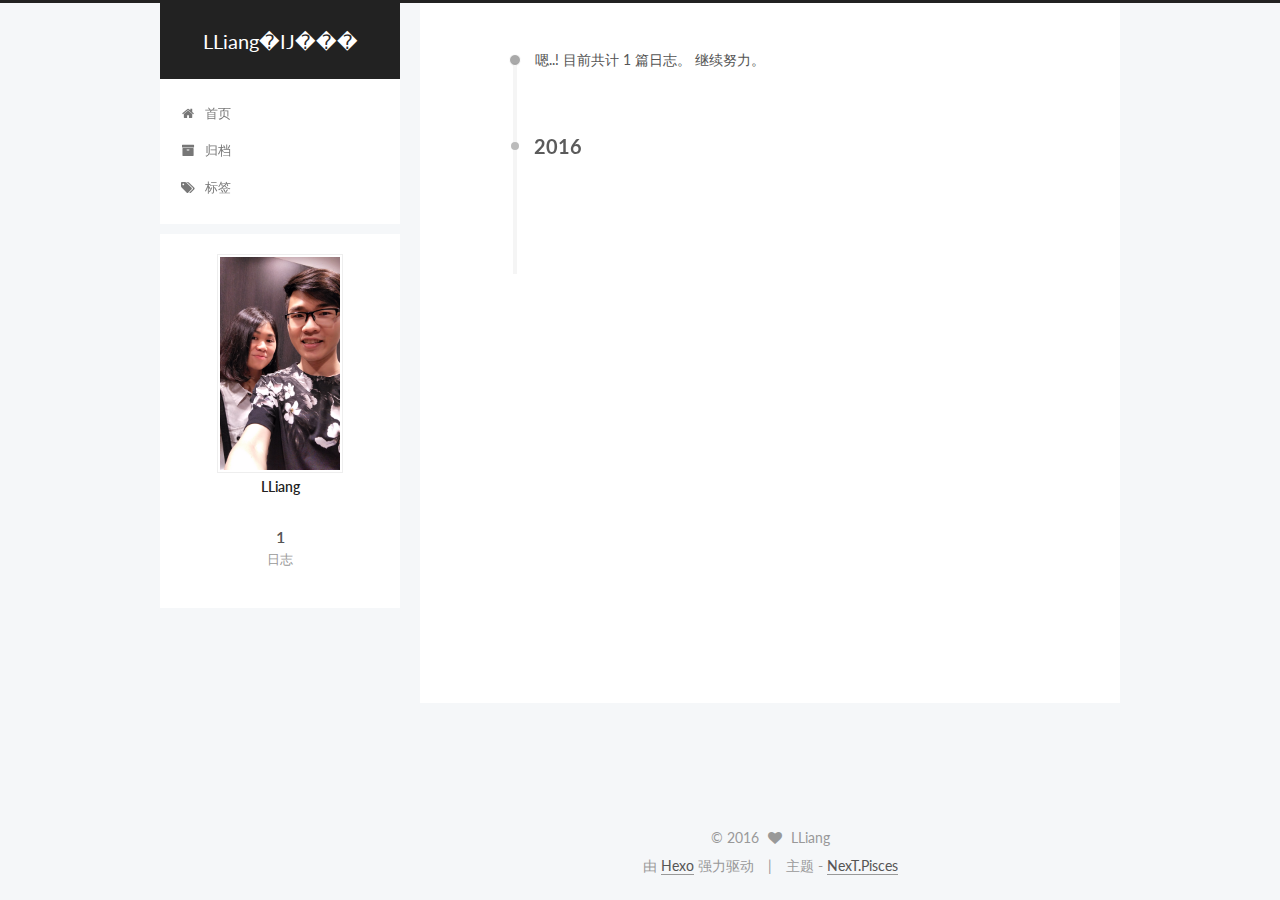
==== archives/index.html @ 6a382fc5 "Site updated: 2016-07-11 18:58:37" ====
<!doctype html>



  


<html class="theme-next pisces use-motion">
<head>
  <meta charset="UTF-8"/>
<meta http-equiv="X-UA-Compatible" content="IE=edge,chrome=1" />
<meta name="viewport" content="width=device-width, initial-scale=1, maximum-scale=1"/>



<meta http-equiv="Cache-Control" content="no-transform" />
<meta http-equiv="Cache-Control" content="no-siteapp" />












  
  
  <link href="/vendors/fancybox/source/jquery.fancybox.css?v=2.1.5" rel="stylesheet" type="text/css" />




  
  
  
  

  
    
    
  

  

  

  

  

  
    
    
    <link href="//fonts.googleapis.com/css?family=Lato:300,300italic,400,400italic,700,700italic&subset=latin,latin-ext" rel="stylesheet" type="text/css">
  






<link href="/vendors/font-awesome/css/font-awesome.min.css?v=4.4.0" rel="stylesheet" type="text/css" />

<link href="/css/main.css?v=5.0.1" rel="stylesheet" type="text/css" />


  <meta name="keywords" content="Hexo, NexT" />








  <link rel="shortcut icon" type="image/x-icon" href="/favicon.ico?v=5.0.1" />






<meta property="og:type" content="website">
<meta property="og:title" content="LLiang�Ĳ���">
<meta property="og:url" content="http://yoursite.com/archives/index.html">
<meta property="og:site_name" content="LLiang�Ĳ���">
<meta name="twitter:card" content="summary">
<meta name="twitter:title" content="LLiang�Ĳ���">



<script type="text/javascript" id="hexo.configuration">
  var NexT = window.NexT || {};
  var CONFIG = {
    scheme: 'Pisces',
    sidebar: {"position":"left","display":"post"},
    fancybox: true,
    motion: true,
    duoshuo: {
      userId: 0,
      author: '博主'
    }
  };
</script>




  <link rel="canonical" href="http://yoursite.com/archives/"/>

  <title> 归档 | LLiang�Ĳ��� </title>
</head>

<body itemscope itemtype="http://schema.org/WebPage" lang="zh-Hans">

  










  
  
    
  

  <div class="container one-collumn sidebar-position-left  page-archive  ">
    <div class="headband"></div>

    <header id="header" class="header" itemscope itemtype="http://schema.org/WPHeader">
      <div class="header-inner"><div class="site-meta ">
  

  <div class="custom-logo-site-title">
    <a href="/"  class="brand" rel="start">
      <span class="logo-line-before"><i></i></span>
      <span class="site-title">LLiang�Ĳ���</span>
      <span class="logo-line-after"><i></i></span>
    </a>
  </div>
  <p class="site-subtitle"></p>
</div>

<div class="site-nav-toggle">
  <button>
    <span class="btn-bar"></span>
    <span class="btn-bar"></span>
    <span class="btn-bar"></span>
  </button>
</div>

<nav class="site-nav">
  

  
    <ul id="menu" class="menu">
      
        
        <li class="menu-item menu-item-home">
          <a href="/" rel="section">
            
              <i class="menu-item-icon fa fa-fw fa-home"></i> <br />
            
            首页
          </a>
        </li>
      
        
        <li class="menu-item menu-item-archives">
          <a href="/archives" rel="section">
            
              <i class="menu-item-icon fa fa-fw fa-archive"></i> <br />
            
            归档
          </a>
        </li>
      
        
        <li class="menu-item menu-item-tags">
          <a href="/tags" rel="section">
            
              <i class="menu-item-icon fa fa-fw fa-tags"></i> <br />
            
            标签
          </a>
        </li>
      

      
    </ul>
  

  
</nav>

 </div>
    </header>

    <main id="main" class="main">
      <div class="main-inner">
        <div class="content-wrap">
          <div id="content" class="content">
            

  <section id="posts" class="posts-collapse">
    <span class="archive-move-on"></span>

    <span class="archive-page-counter">
      
      
      
        
      
      嗯..! 目前共计 1 篇日志。 继续努力。
    </span>

    

      
      
      

      
        
        <div class="collection-title">
          <h2 class="archive-year motion-element" id="archive-year-2016">2016</h2>
        </div>
      
      

      

  <article class="post post-type-normal" itemscope itemtype="http://schema.org/Article">
    <header class="post-header">

      <h1 class="post-title">
        
            <a class="post-title-link" href="/2016/07/04/hello-world/" itemprop="url">
              
                <span itemprop="name">Hello BBBBBBBBBBB</span>
              
            </a>
        
      </h1>

      <div class="post-meta">
        <time class="post-time" itemprop="dateCreated"
              datetime="2016-07-04T21:01:25+08:00"
              content="2016-07-04" >
          07-04
        </time>
      </div>

    </header>
  </article>



    

  </section>

  



          </div>
          


          

        </div>
        
          
  
  <div class="sidebar-toggle">
    <div class="sidebar-toggle-line-wrap">
      <span class="sidebar-toggle-line sidebar-toggle-line-first"></span>
      <span class="sidebar-toggle-line sidebar-toggle-line-middle"></span>
      <span class="sidebar-toggle-line sidebar-toggle-line-last"></span>
    </div>
  </div>

  <aside id="sidebar" class="sidebar">
    <div class="sidebar-inner">

      

      

      <section class="site-overview sidebar-panel  sidebar-panel-active ">
        <div class="site-author motion-element" itemprop="author" itemscope itemtype="http://schema.org/Person">
          <img class="site-author-image" itemprop="image"
               src="/uploads/bb.jpg"
               alt="LLiang" />
          <p class="site-author-name" itemprop="name">LLiang</p>
          <p class="site-description motion-element" itemprop="description"></p>
        </div>
        <nav class="site-state motion-element">
          <div class="site-state-item site-state-posts">
            <a href="/archives">
              <span class="site-state-item-count">1</span>
              <span class="site-state-item-name">日志</span>
            </a>
          </div>

          

          

        </nav>

        

        <div class="links-of-author motion-element">
          
        </div>

        
        

        
        

      </section>

      

    </div>
  </aside>


        
      </div>
    </main>

    <footer id="footer" class="footer">
      <div class="footer-inner">
        <div class="copyright" >
  
  &copy; 
  <span itemprop="copyrightYear">2016</span>
  <span class="with-love">
    <i class="fa fa-heart"></i>
  </span>
  <span class="author" itemprop="copyrightHolder">LLiang</span>
</div>

<div class="powered-by">
  由 <a class="theme-link" href="http://hexo.io">Hexo</a> 强力驱动
</div>

<div class="theme-info">
  主题 -
  <a class="theme-link" href="https://github.com/iissnan/hexo-theme-next">
    NexT.Pisces
  </a>
</div>

        

        
      </div>
    </footer>

    <div class="back-to-top">
      <i class="fa fa-arrow-up"></i>
    </div>
  </div>

  

<script type="text/javascript">
  if (Object.prototype.toString.call(window.Promise) !== '[object Function]') {
    window.Promise = null;
  }
</script>









  



  
  <script type="text/javascript" src="/vendors/jquery/index.js?v=2.1.3"></script>

  
  <script type="text/javascript" src="/vendors/fastclick/lib/fastclick.min.js?v=1.0.6"></script>

  
  <script type="text/javascript" src="/vendors/jquery_lazyload/jquery.lazyload.js?v=1.9.7"></script>

  
  <script type="text/javascript" src="/vendors/velocity/velocity.min.js?v=1.2.1"></script>

  
  <script type="text/javascript" src="/vendors/velocity/velocity.ui.min.js?v=1.2.1"></script>

  
  <script type="text/javascript" src="/vendors/fancybox/source/jquery.fancybox.pack.js?v=2.1.5"></script>


  


  <script type="text/javascript" src="/js/src/utils.js?v=5.0.1"></script>

  <script type="text/javascript" src="/js/src/motion.js?v=5.0.1"></script>



  
  


  <script type="text/javascript" src="/js/src/affix.js?v=5.0.1"></script>

  <script type="text/javascript" src="/js/src/schemes/pisces.js?v=5.0.1"></script>



  
  
    <script type="text/javascript" id="motion.page.archive">
      $('.archive-year').velocity('transition.slideLeftIn');
    </script>
  


  


  <script type="text/javascript" src="/js/src/bootstrap.js?v=5.0.1"></script>



  



  




  
  
  

  

  

</body>
</html>
---- css/main.css ----
/* normalize.css v3.0.2 | MIT License | git.io/normalize */
html {
  font-family: sans-serif; /* 1 */
  -ms-text-size-adjust: 100%; /* 2 */
  -webkit-text-size-adjust: 100%; /* 2 */
}
body {
  margin: 0;
}
article,
aside,
details,
figcaption,
figure,
footer,
header,
hgroup,
main,
menu,
nav,
section,
summary {
  display: block;
}
audio,
canvas,
progress,
video {
  display: inline-block; /* 1 */
  vertical-align: baseline; /* 2 */
}
audio:not([controls]) {
  display: none;
  height: 0;
}
[hidden],
template {
  display: none;
}
a {
  background-color: transparent;
}
a:active,
a:hover {
  outline: 0;
}
abbr[title] {
  border-bottom: 1px dotted;
}
b,
strong {
  font-weight: bold;
}
dfn {
  font-style: italic;
}
h1 {
  font-size: 2em;
  margin: 0.67em 0;
}
mark {
  background: #ff0;
  color: #000;
}
small {
  font-size: 80%;
}
sub,
sup {
  font-size: 75%;
  line-height: 0;
  position: relative;
  vertical-align: baseline;
}
sup {
  top: -0.5em;
}
sub {
  bottom: -0.25em;
}
img {
  border: 0;
}
svg:not(:root) {
  overflow: hidden;
}
figure {
  margin: 1em 40px;
}
hr {
  -moz-box-sizing: content-box;
  box-sizing: content-box;
  height: 0;
}
pre {
  overflow: auto;
}
code,
kbd,
pre,
samp {
  font-family: monospace, monospace;
  font-size: 1em;
}
button,
input,
optgroup,
select,
textarea {
  color: inherit; /* 1 */
  font: inherit; /* 2 */
  margin: 0; /* 3 */
}
button {
  overflow: visible;
}
button,
select {
  text-transform: none;
}
button,
html input[type="button"],
input[type="reset"],
input[type="submit"] {
  -webkit-appearance: button; /* 2 */
  cursor: pointer; /* 3 */
}
button[disabled],
html input[disabled] {
  cursor: default;
}
button::-moz-focus-inner,
input::-moz-focus-inner {
  border: 0;
  padding: 0;
}
input {
  line-height: normal;
}
input[type="checkbox"],
input[type="radio"] {
  box-sizing: border-box; /* 1 */
  padding: 0; /* 2 */
}
input[type="number"]::-webkit-inner-spin-button,
input[type="number"]::-webkit-outer-spin-button {
  height: auto;
}
input[type="search"] {
  -webkit-appearance: textfield; /* 1 */
  -moz-box-sizing: content-box;
  -webkit-box-sizing: content-box; /* 2 */
  box-sizing: content-box;
}
input[type="search"]::-webkit-search-cancel-button,
input[type="search"]::-webkit-search-decoration {
  -webkit-appearance: none;
}
fieldset {
  border: 1px solid #c0c0c0;
  margin: 0 2px;
  padding: 0.35em 0.625em 0.75em;
}
legend {
  border: 0; /* 1 */
  padding: 0; /* 2 */
}
textarea {
  overflow: auto;
}
optgroup {
  font-weight: bold;
}
table {
  border-collapse: collapse;
  border-spacing: 0;
}
td,
th {
  padding: 0;
}
::selection {
  background: #262a30;
  color: #fff;
}
body {
  position: relative;
  font-family: 'Lato', "PingFang SC", "Microsoft YaHei", sans-serif;
  font-size: 14px;
  line-height: 2;
  color: #555;
  background: #fff;
}
@media (max-width: 767px) {
  body {
    padding-right: 0 !important;
  }
}
@media (min-width: 768px) and (max-width: 991px) {
  body {
    padding-right: 0 !important;
  }
}
@media (min-width: 1600px) {
  body {
    font-size: 16px;
  }
}
h1,
h2,
h3,
h4,
h5,
h6 {
  margin: 0;
  padding: 0;
  font-weight: bold;
  line-height: 1.5;
  font-family: 'Lato', "PingFang SC", "Microsoft YaHei", sans-serif;
}
h2,
h3,
h4,
h5,
h6 {
  margin: 20px 0 15px;
}
h1 {
  font-size: 22px;
}
@media (max-width: 767px) {
  h1 {
    font-size: 18px;
  }
}
h2 {
  font-size: 20px;
}
@media (max-width: 767px) {
  h2 {
    font-size: 16px;
  }
}
h3 {
  font-size: 18px;
}
@media (max-width: 767px) {
  h3 {
    font-size: 14px;
  }
}
h4 {
  font-size: 16px;
}
@media (max-width: 767px) {
  h4 {
    font-size: 12px;
  }
}
h5 {
  font-size: 14px;
}
@media (max-width: 767px) {
  h5 {
    font-size: 10px;
  }
}
h6 {
  font-size: 12px;
}
@media (max-width: 767px) {
  h6 {
    font-size: 8px;
  }
}
p {
  margin: 0 0 25px 0;
}
a {
  color: #555;
  text-decoration: none;
  border-bottom: 1px solid #999;
  word-wrap: break-word;
}
a:hover {
  color: #222;
  border-bottom-color: #222;
}
ul {
  list-style: none;
}
blockquote {
  margin: 0;
  padding: 0;
}
img {
  display: block;
  margin: auto;
  max-width: 100%;
  height: auto;
}
hr {
  margin: 40px 0;
  height: 3px;
  border: none;
  background-color: #ddd;
  background-image: repeating-linear-gradient(-45deg, #fff, #fff 4px, transparent 4px, transparent 8px);
}
blockquote {
  padding: 0 15px;
  color: #666;
  border-left: 4px solid #ddd;
}
blockquote cite::before {
  content: "-";
  padding: 0 5px;
}
dt {
  font-weight: 700;
}
dd {
  margin: 0;
  padding: 0;
}
.text-left {
  text-align: left;
}
.text-center {
  text-align: center;
}
.text-right {
  text-align: right;
}
.text-justify {
  text-align: justify;
}
.text-nowrap {
  white-space: nowrap;
}
.text-lowercase {
  text-transform: lowercase;
}
.text-uppercase {
  text-transform: uppercase;
}
.text-capitalize {
  text-transform: capitalize;
}
.center-block {
  display: block;
  margin-left: auto;
  margin-right: auto;
}
.clearfix:before,
.clearfix:after {
  content: " ";
  display: table;
}
.clearfix:after {
  clear: both;
}
.pullquote {
  width: 45%;
}
.pullquote.left {
  float: left;
  margin-left: 5px;
  margin-right: 10px;
}
.pullquote.right {
  float: right;
  margin-left: 10px;
  margin-right: 5px;
}
.affix.affix.affix {
  position: fixed;
}
.translation {
  margin-top: -20px;
  font-size: 14px;
  color: #999;
}
.scrollbar-measure {
  width: 100px;
  height: 100px;
  overflow: scroll;
  position: absolute;
  top: -9999px;
}
.use-motion .motion-element {
  opacity: 0;
}
#local-search-input {
  padding: 3px;
  border: none;
  text-indent: 14px;
  border-radius: 0;
  width: 140px;
  outline: none;
  border-bottom: 1px solid #999;
  background: inherit;
  opacity: 0.5;
}
#local-search-input:focus {
  opacity: 1;
}
.search-icon {
  position: absolute;
  top: 9px;
}
table {
  margin: 20px 0;
  width: 100%;
  border-collapse: collapse;
  border-spacing: 0;
  border: 1px solid #ddd;
  font-size: 14px;
  table-layout: fixed;
  word-wrap: break-all;
}
table>tbody>tr:nth-of-type(odd) {
  background-color: #f9f9f9;
}
table>tbody>tr:hover {
  background-color: #f5f5f5;
}
caption,
th,
td {
  padding: 8px;
  text-align: left;
  vertical-align: middle;
  font-weight: normal;
}
th,
td {
  border-bottom: 3px solid #ddd;
  border-right: 1px solid #eee;
}
th {
  padding-bottom: 10px;
  font-weight: 700;
}
td {
  border-bottom-width: 1px;
}
html,
body {
  height: 100%;
}
.container {
  position: relative;
  min-height: 100%;
}
.header-inner {
  margin: 0 auto;
  padding: 100px 0 70px;
  width: 700px;
}
@media (min-width: 1600px) {
  .container .header-inner {
    width: 900px;
  }
}
.main {
  padding-bottom: 150px;
}
.main-inner {
  margin: 0 auto;
  width: 700px;
}
@media (min-width: 1600px) {
  .container .main-inner {
    width: 900px;
  }
}
.footer {
  position: absolute;
  left: 0;
  bottom: 0;
  width: 100%;
  min-height: 50px;
}
.footer-inner {
  box-sizing: border-box;
  margin: 20px auto;
  width: 700px;
}
@media (min-width: 1600px) {
  .container .footer-inner {
    width: 900px;
  }
}
pre,
.highlight {
  overflow: auto;
  margin: 20px 0;
  padding: 15px;
  font-size: 13px;
  color: #4d4d4c;
  background: #f7f7f7;
  line-height: 1.6;
}
pre,
code {
  font-family: consolas, Menlo, "PingFang SC", "Microsoft YaHei", monospace;
}
code {
  padding: 2px 4px;
  word-break: break-all;
  color: #555;
  background: #eee;
  border-radius: 4px;
  font-size: 13px;
}
pre code {
  padding: 0;
  color: #4d4d4c;
  background: none;
  text-shadow: none;
}
.highlight pre {
  border: none;
  margin: 0;
  padding: 1px;
}
.highlight table {
  margin: 0;
  width: auto;
  border: none;
}
.highlight td {
  border: none;
  padding: 0;
}
.highlight figcaption {
  font-size: 1em;
  color: #4d4d4c;
  line-height: 1em;
  margin-bottom: 1em;
}
.highlight figcaption:before,
.highlight figcaption:after {
  content: " ";
  display: table;
}
.highlight figcaption:after {
  clear: both;
}
.highlight figcaption a {
  float: right;
  color: #4d4d4c;
}
.highlight figcaption a:hover {
  border-bottom-color: #4d4d4c;
}
.highlight .gutter pre {
  color: #666;
  text-align: right;
  padding-right: 20px;
}
.highlight .line {
  height: 20px;
}
.gist table {
  width: auto;
}
.gist table td {
  border: none;
}
pre .comment {
  color: #8e908c;
}
pre .variable,
pre .attribute,
pre .tag,
pre .regexp,
pre .ruby .constant,
pre .xml .tag .title,
pre .xml .pi,
pre .xml .doctype,
pre .html .doctype,
pre .css .id,
pre .css .class,
pre .css .pseudo {
  color: #c82829;
}
pre .number,
pre .preprocessor,
pre .built_in,
pre .literal,
pre .params,
pre .constant,
pre .command {
  color: #f5871f;
}
pre .ruby .class .title,
pre .css .rules .attribute,
pre .string,
pre .value,
pre .inheritance,
pre .header,
pre .ruby .symbol,
pre .xml .cdata,
pre .special,
pre .number,
pre .formula {
  color: #718c00;
}
pre .title,
pre .css .hexcolor {
  color: #3e999f;
}
pre .function,
pre .python .decorator,
pre .python .title,
pre .ruby .function .title,
pre .ruby .title .keyword,
pre .perl .sub,
pre .javascript .title,
pre .coffeescript .title {
  color: #4271ae;
}
pre .keyword,
pre .javascript .function {
  color: #8959a8;
}
.full-image.full-image.full-image {
  border: none;
  max-width: 100%;
  width: auto;
  margin: 20px auto;
}
@media (min-width: 992px) {
  .full-image.full-image.full-image {
    max-width: none;
    width: 126%;
    margin: 0 -13%;
  }
}
.blockquote-center,
.page-home .post-type-quote blockquote,
.page-post-detail .post-type-quote blockquote {
  position: relative;
  margin: 40px 0;
  padding: 0;
  border-left: none;
  text-align: center;
}
.blockquote-center::before,
.page-home .post-type-quote blockquote::before,
.page-post-detail .post-type-quote blockquote::before,
.blockquote-center::after,
.page-home .post-type-quote blockquote::after,
.page-post-detail .post-type-quote blockquote::after {
  position: absolute;
  content: ' ';
  display: block;
  width: 100%;
  height: 24px;
  opacity: 0.2;
  background-repeat: no-repeat;
  background-position: 0 -6px;
  background-size: 22px 22px;
}
.blockquote-center::before,
.page-home .post-type-quote blockquote::before,
.page-post-detail .post-type-quote blockquote::before {
  top: -20px;
  background-image: url("../images/quote-l.svg");
  border-top: 1px solid #ccc;
}
.blockquote-center::after,
.page-home .post-type-quote blockquote::after,
.page-post-detail .post-type-quote blockquote::after {
  bottom: -20px;
  background-image: url("../images/quote-r.svg");
  border-bottom: 1px solid #ccc;
  background-position: 100% 8px;
}
.blockquote-center p,
.page-home .post-type-quote blockquote p,
.page-post-detail .post-type-quote blockquote p,
.blockquote-center div,
.page-home .post-type-quote blockquote div,
.page-post-detail .post-type-quote blockquote div {
  text-align: center;
}
.post .post-body .group-picture img {
  box-sizing: border-box;
  padding: 0 3px;
  border: none;
}
.post .group-picture-row {
  overflow: hidden;
  margin-top: 6px;
}
.post .group-picture-row:first-child {
  margin-top: 0;
}
.post .group-picture-column {
  float: left;
}
.page-post-detail .post-body .group-picture-column {
  float: none;
  margin-top: 10px;
  width: auto !important;
}
.page-post-detail .post-body .group-picture-column img {
  margin: 0 auto;
}
.page-archive .group-picture-container {
  overflow: hidden;
}
.page-archive .group-picture-row {
  float: left;
}
.page-archive .group-picture-row:first-child {
  margin-top: 6px;
}
.page-archive .group-picture-column {
  max-width: 150px;
  max-height: 150px;
}
.btn {
  display: inline-block;
  padding: 0 20px;
  font-size: 14px;
  color: #fff;
  background: #222;
  border: 2px solid #555;
  text-decoration: none;
  border-radius: 0;
  transition-property: background-color;
  transition-duration: 0.2s;
  transition-timing-function: ease-in-out;
  transition-delay: 0s;
}
.btn:hover,
.post-more-link .btn:hover {
  border-color: #222;
  color: #fff;
  background: #222;
}
.btn-bar {
  display: block;
  width: 22px;
  height: 2px;
  background: #555;
  border-radius: 1px;
}
.btn-bar+.btn-bar {
  margin-top: 4px;
}
.pagination {
  margin: 120px 0 40px;
  text-align: center;
  border-top: 1px solid #eee;
}
.page-number-basic,
.pagination .prev,
.pagination .next,
.pagination .page-number,
.pagination .space {
  display: inline-block;
  position: relative;
  top: -1px;
  margin: 0 10px;
  padding: 0 10px;
  line-height: 30px;
}
@media (max-width: 767px) {
  .page-number-basic,
  .pagination .prev,
  .pagination .next,
  .pagination .page-number,
  .pagination .space {
    margin: 0 5px;
  }
}
.pagination .prev,
.pagination .next,
.pagination .page-number {
  border-bottom: 0;
  border-top: 1px solid #eee;
  transition-property: border-color;
  transition-duration: 0.2s;
  transition-timing-function: ease-in-out;
  transition-delay: 0s;
}
.pagination .prev:hover,
.pagination .next:hover,
.pagination .page-number:hover {
  border-top-color: #222;
}
.pagination .space {
  padding: 0;
  margin: 0;
}
.pagination .prev {
  margin-left: 0;
}
.pagination .next {
  margin-right: 0;
}
.pagination .page-number.current {
  color: #fff;
  background: #ccc;
  border-top-color: #ccc;
}
@media (max-width: 767px) {
  .pagination {
    border-top: none;
  }
  .pagination .prev,
  .pagination .next,
  .pagination .page-number {
    margin-bottom: 10px;
    border-top: 0;
    border-bottom: 1px solid #eee;
  }
  .pagination .prev:hover,
  .pagination .next:hover,
  .pagination .page-number:hover {
    border-bottom-color: #222;
  }
}
.comments {
  margin: 60px 20px 0;
}
.tag-cloud {
  text-align: center;
}
.tag-cloud a {
  display: inline-block;
  margin: 10px;
}
.back-to-top {
  box-sizing: border-box;
  position: fixed;
  bottom: -100px;
  right: 50px;
  z-index: 1050;
  padding: 0 6px;
  width: 25px;
  background: #222;
  font-size: 12px;
  opacity: 0.6;
  color: #fff;
  cursor: pointer;
  text-align: center;
  -webkit-transform: translateZ(0);
  transition-property: bottom;
  transition-duration: 0.2s;
  transition-timing-function: ease-in-out;
  transition-delay: 0s;
}
@media (max-width: 767px) {
  .back-to-top {
    display: none;
  }
}
@media (min-width: 768px) and (max-width: 991px) {
  .back-to-top {
    display: none;
  }
}
.back-to-top.back-to-top-on {
  bottom: 40px;
}
.header {
  background: #fff;
}
.header-inner {
  position: relative;
}
.headband {
  height: 3px;
  background: #222;
}
.site-meta {
  margin: 0;
  text-align: center;
}
@media (max-width: 767px) {
  .site-meta {
    text-align: center;
  }
}
.brand {
  position: relative;
  display: inline-block;
  padding: 0 40px;
  color: #fff;
  background: #222;
  border-bottom: none;
}
.brand:hover {
  color: #fff;
}
.logo {
  display: inline-block;
  margin-right: 5px;
  line-height: 36px;
  vertical-align: top;
}
.site-title {
  display: inline-block;
  vertical-align: top;
  line-height: 36px;
  font-size: 20px;
  font-weight: normal;
  font-family: 'Lato', "PingFang SC", "Microsoft YaHei", sans-serif;
}
.site-subtitle {
  margin-top: 10px;
  font-size: 13px;
  color: #ddd;
}
.use-motion .brand {
  opacity: 0;
}
.use-motion .logo,
.use-motion .site-title,
.use-motion .site-subtitle {
  opacity: 0;
  position: relative;
  top: -10px;
}
.site-nav-toggle {
  display: none;
  position: absolute;
  top: 10px;
  left: 10px;
}
@media (max-width: 767px) {
  .site-nav-toggle {
    display: block;
  }
}
.site-nav-toggle button {
  margin-top: 2px;
  padding: 9px 10px;
  background: transparent;
  border: none;
}
@media (max-width: 767px) {
  .site-nav {
    display: none;
    margin: 0 -10px;
    padding: 0 10px;
    clear: both;
    border-top: 1px solid #ddd;
  }
}
@media (min-width: 768px) and (max-width: 991px) {
  .site-nav {
    display: block !important;
  }
}
@media (min-width: 992px) {
  .site-nav {
    display: block !important;
  }
}
.menu {
  margin-top: 20px;
  padding-left: 0;
  text-align: center;
}
.menu .menu-item {
  display: inline-block;
  margin: 0 10px;
}
@media screen and (max-width: 767px) {
  .menu .menu-item {
    margin-top: 10px;
  }
}
.menu .menu-item a {
  display: block;
  font-size: 13px;
  text-transform: capitalize;
  line-height: inherit;
  border-bottom: 1px solid transparent;
  transition-property: border-color;
  transition-duration: 0.2s;
  transition-timing-function: ease-in-out;
  transition-delay: 0s;
}
.menu .menu-item a:hover,
.menu-item-active a {
  border-bottom-color: #222;
}
.menu .menu-item .fa {
  margin-right: 5px;
}
.use-motion .menu-item {
  opacity: 0;
}
.post-body {
  font-family: 'Lato', "PingFang SC", "Microsoft YaHei", sans-serif;
}
@media (max-width: 767px) {
  .post-body {
    word-break: break-word;
  }
}
.post-body .fancybox img {
  display: block !important;
  margin: 0 auto;
  cursor: pointer;
  cursor: zoom-in;
  cursor: -webkit-zoom-in;
}
.post-body .image-caption,
.post-body .figure .caption {
  margin: 10px auto 15px;
  text-align: center;
  font-size: 14px;
  color: #999;
  font-weight: bold;
  line-height: 1;
}
.post-sticky-flag {
  display: inline-block;
  font-size: 16px;
  -ms-transform: rotate(30deg);
  -webkit-transform: rotate(30deg);
  -moz-transform: rotate(30deg);
  -ms-transform: rotate(30deg);
  -o-transform: rotate(30deg);
  transform: rotate(30deg);
}
.posts-expand {
  padding-top: 40px;
}
@media (max-width: 767px) {
  .posts-expand {
    margin: 0 20px;
  }
  .post-body pre,
  .post-body .highlight {
    padding: 10px;
  }
  .post-body pre .gutter pre,
  .post-body .highlight .gutter pre {
    padding-right: 10px;
  }
}
@media (min-width: 992px) {
  .posts-expand .post-body {
    text-align: justify;
  }
}
.posts-expand .post-body h2,
.posts-expand .post-body h3,
.posts-expand .post-body h4,
.posts-expand .post-body h5,
.posts-expand .post-body h6 {
  padding-top: 10px;
}
.posts-expand .post-body h2 .header-anchor,
.posts-expand .post-body h3 .header-anchor,
.posts-expand .post-body h4 .header-anchor,
.posts-expand .post-body h5 .header-anchor,
.posts-expand .post-body h6 .header-anchor {
  float: right;
  margin-left: 10px;
  color: #ccc;
  border-bottom-style: none;
  visibility: hidden;
}
.posts-expand .post-body h2 .header-anchor:hover,
.posts-expand .post-body h3 .header-anchor:hover,
.posts-expand .post-body h4 .header-anchor:hover,
.posts-expand .post-body h5 .header-anchor:hover,
.posts-expand .post-body h6 .header-anchor:hover {
  color: inherit;
}
.posts-expand .post-body h2:hover .header-anchor,
.posts-expand .post-body h3:hover .header-anchor,
.posts-expand .post-body h4:hover .header-anchor,
.posts-expand .post-body h5:hover .header-anchor,
.posts-expand .post-body h6:hover .header-anchor {
  visibility: visible;
}
.posts-expand .post-body ul li {
  list-style: circle;
}
.posts-expand .post-body img {
  box-sizing: border-box;
  margin: auto;
  padding: 3px;
  border: 1px solid #ddd;
}
.posts-expand .fancybox img {
  margin: 0 auto;
}
@media (max-width: 767px) {
  .posts-collapse {
    margin: 0 20px;
  }
  .posts-collapse .post-title,
  .posts-collapse .post-meta {
    display: block;
    width: auto;
    text-align: left;
  }
}
.posts-collapse {
  position: relative;
  z-index: 1010;
  margin-left: 55px;
}
.posts-collapse::after {
  content: " ";
  position: absolute;
  top: 20px;
  left: 0;
  margin-left: -2px;
  width: 4px;
  height: 100%;
  background: #f5f5f5;
  z-index: -1;
}
@media (max-width: 767px) {
  .posts-collapse {
    margin: 0 20px;
  }
}
.posts-collapse .collection-title {
  position: relative;
  margin: 60px 0;
}
.posts-collapse .collection-title h2 {
  margin-left: 20px;
}
.posts-collapse .collection-title small {
  color: #bbb;
}
.posts-collapse .collection-title::before {
  content: " ";
  position: absolute;
  left: 0;
  top: 50%;
  margin-left: -4px;
  margin-top: -4px;
  width: 8px;
  height: 8px;
  background: #bbb;
  border-radius: 50%;
}
.posts-collapse .post {
  margin: 30px 0;
}
.posts-collapse .post-header {
  position: relative;
  transition-duration: 0.2s;
  transition-timing-function: ease-in-out;
  transition-delay: 0s;
  transition-property: border;
  border-bottom: 1px dashed #ccc;
}
.posts-collapse .post-header::before {
  content: " ";
  position: absolute;
  left: 0;
  top: 12px;
  width: 6px;
  height: 6px;
  margin-left: -4px;
  background: #bbb;
  border-radius: 50%;
  border: 1px solid #fff;
  transition-duration: 0.2s;
  transition-timing-function: ease-in-out;
  transition-delay: 0s;
  transition-property: background;
}
.posts-collapse .post-header:hover {
  border-bottom-color: #666;
}
.posts-collapse .post-header:hover::before {
  background: #222;
}
.posts-collapse .post-meta {
  position: absolute;
  font-size: 12px;
  left: 20px;
  top: 5px;
}
.posts-collapse .post-comments-count {
  display: none;
}
.posts-collapse .post-title {
  margin-left: 60px;
  font-size: 16px;
  font-weight: normal;
  line-height: inherit;
}
.posts-collapse .post-title::after {
  margin-left: 3px;
  opacity: 0.6;
}
.posts-collapse .post-title a {
  color: #666;
  border-bottom: none;
}
.page-home .post-type-quote .post-header,
.page-post-detail .post-type-quote .post-header,
.page-home .post-type-quote .post-tags,
.page-post-detail .post-type-quote .post-tags {
  display: none;
}
.posts-expand .post-title {
  font-size: 26px;
  text-align: center;
  word-break: break-word;
  font-weight: 300;
}
@media (max-width: 767px) {
  .posts-expand .post-title {
    font-size: 22px;
  }
}
.posts-expand .post-title-link {
  display: inline-block;
  position: relative;
  color: #555;
  border-bottom: none;
  line-height: 1.2;
  vertical-align: top;
}
.posts-expand .post-title-link::before {
  content: "";
  position: absolute;
  width: 100%;
  height: 2px;
  bottom: 0;
  left: 0;
  background-color: #000;
  visibility: hidden;
  -webkit-transform: scaleX(0);
  -moz-transform: scaleX(0);
  -ms-transform: scaleX(0);
  -o-transform: scaleX(0);
  transform: scaleX(0);
  transition-duration: 0.2s;
  transition-timing-function: ease-in-out;
  transition-delay: 0s;
}
.posts-expand .post-title-link:hover::before {
  visibility: visible;
  -webkit-transform: scaleX(1);
  -moz-transform: scaleX(1);
  -ms-transform: scaleX(1);
  -o-transform: scaleX(1);
  transform: scaleX(1);
}
.posts-expand .post-title-link .fa {
  font-size: 16px;
}
.posts-expand .post-meta {
  margin: 3px 0 60px 0;
  color: #999;
  font-family: 'Lato', "PingFang SC", "Microsoft YaHei", sans-serif;
  font-size: 12px;
  text-align: center;
}
.posts-expand .post-meta .post-category-list {
  display: inline-block;
  margin: 0;
  padding: 3px;
}
.posts-expand .post-meta .post-category-list-link {
  color: #999;
}
.post-meta-item-icon {
  display: none;
  margin-right: 3px;
}
@media (min-width: 768px) and (max-width: 991px) {
  .post-meta-item-icon {
    display: inline-block;
  }
}
@media (max-width: 767px) {
  .post-meta-item-icon {
    display: inline-block;
  }
}
@media (min-width: 768px) and (max-width: 991px) {
  .post-meta-item-text {
    display: none;
  }
}
@media (max-width: 767px) {
  .post-meta-item-text {
    display: none;
  }
}
@media (max-width: 767px) {
  .posts-expand .post-comments-count {
    display: none;
  }
}
.post-more-link {
  margin-top: 50px;
}
.post-more-link .btn {
  color: #555;
  font-size: 14px;
  background: #fff;
  border-radius: 2px;
  line-height: 2;
}
.posts-expand .post-tags {
  margin-top: 40px;
  text-align: center;
}
.posts-expand .post-tags a {
  display: inline-block;
  margin-right: 10px;
  font-size: 13px;
}
.post-nav {
  overflow: hidden;
  margin-top: 60px;
  padding: 10px;
  white-space: nowrap;
  border-top: 1px solid #eee;
}
.post-nav-item {
  display: inline-block;
  width: 50%;
  white-space: normal;
}
.post-nav-item a {
  position: relative;
  display: inline-block;
  line-height: 25px;
  font-size: 14px;
  color: #555;
  border-bottom: none;
}
.post-nav-item a:hover {
  color: #222;
  border-bottom: none;
}
.post-nav-item a:active {
  top: 2px;
}
.post-nav-item a i {
  font-size: 12px;
}
.post-nav-prev {
  text-align: right;
}
.posts-expand .post-eof {
  display: block;
  margin: 80px auto 60px;
  width: 8%;
  height: 1px;
  background: #ccc;
  text-align: center;
}
.post:last-child .post-eof.post-eof.post-eof {
  display: none;
}
.post-gallery {
  display: table;
  table-layout: fixed;
  width: 100%;
  border-collapse: separate;
}
.post-gallery-row {
  display: table-row;
}
.post-gallery .post-gallery-img {
  display: table-cell;
  text-align: center;
  vertical-align: middle;
  border: none;
}
.post-gallery .post-gallery-img img {
  max-width: 100%;
  max-height: 100%;
  border: none;
}
.fancybox-close,
.fancybox-close:hover {
  border: none;
}
.sidebar {
  position: fixed;
  right: 0;
  top: 0;
  bottom: 0;
  width: 0;
  z-index: 1040;
  box-shadow: inset 0 2px 6px #000;
  background: #222;
  -webkit-transform: translateZ(0);
}
.sidebar a {
  color: #999;
  border-bottom-color: #555;
}
.sidebar a:hover {
  color: #eee;
}
@media (min-width: 768px) and (max-width: 991px) {
  .sidebar {
    display: none !important;
  }
}
@media (max-width: 767px) {
  .sidebar {
    display: none !important;
  }
}
.sidebar-inner {
  position: relative;
  padding: 20px 10px;
  color: #999;
  text-align: center;
}
.sidebar-toggle {
  position: fixed;
  right: 50px;
  bottom: 45px;
  width: 15px;
  height: 15px;
  padding: 5px;
  background: #222;
  line-height: 0;
  z-index: 1050;
  cursor: pointer;
  -webkit-transform: translateZ(0);
}
@media (min-width: 768px) and (max-width: 991px) {
  .sidebar-toggle {
    display: none;
  }
}
@media (max-width: 767px) {
  .sidebar-toggle {
    display: none;
  }
}
.sidebar-toggle-line {
  position: relative;
  display: inline-block;
  vertical-align: top;
  height: 2px;
  width: 100%;
  background: #fff;
  margin-top: 3px;
}
.sidebar-toggle-line:first-child {
  margin-top: 0;
}
.site-author-image {
  display: block;
  margin: 0 auto;
  padding: 2px;
  max-width: 120px;
  height: auto;
  border: 1px solid #eee;
}
.site-author-name {
  margin: 0;
  text-align: center;
  color: #222;
  font-weight: 600;
}
.site-description {
  margin-top: 0;
  text-align: center;
  font-size: 13px;
  color: #999;
}
.site-state {
  overflow: hidden;
  line-height: 1.4;
  white-space: nowrap;
  text-align: center;
}
.site-state-item {
  display: inline-block;
  padding: 0 15px;
  border-left: 1px solid #eee;
}
.site-state-item:first-child {
  border-left: none;
}
.site-state-item a {
  border-bottom: none;
}
.site-state-item-count {
  display: block;
  text-align: center;
  color: inherit;
  font-weight: 600;
  font-size: 16px;
}
.site-state-item-name {
  font-size: 13px;
  color: #999;
}
.feed-link {
  margin-top: 20px;
}
.feed-link a {
  display: inline-block;
  padding: 0 15px;
  color: #fc6423;
  border: 1px solid #fc6423;
  border-radius: 4px;
}
.feed-link a i {
  color: #fc6423;
  font-size: 14px;
}
.feed-link a:hover {
  color: #fff;
  background: #fc6423;
}
.feed-link a:hover i {
  color: #fff;
}
.links-of-author {
  margin-top: 20px;
}
.links-of-author a {
  display: inline-block;
  vertical-align: middle;
  margin-right: 10px;
  margin-bottom: 10px;
  border-bottom-color: #555;
  font-size: 13px;
}
.links-of-author a:before {
  display: inline-block;
  vertical-align: middle;
  margin-right: 3px;
  content: " ";
  width: 4px;
  height: 4px;
  border-radius: 50%;
  background: #206e45;
}
.links-of-blogroll {
  font-size: 13px;
}
.links-of-blogroll-title {
  margin-top: 20px;
  font-size: 14px;
  font-weight: 600;
}
.links-of-blogroll-list {
  margin: 0;
  padding: 0;
}
.links-of-blogroll-item {
  padding: 2px 10px;
}
.sidebar-nav {
  margin: 0 0 20px;
  padding-left: 0;
}
.sidebar-nav li {
  display: inline-block;
  cursor: pointer;
  border-bottom: 1px solid transparent;
  font-size: 14px;
  color: #555;
}
.sidebar-nav li:hover {
  color: #fc6423;
}
.page-post-detail .sidebar-nav-toc {
  padding: 0 5px;
}
.page-post-detail .sidebar-nav-overview {
  margin-left: 10px;
}
.sidebar-nav .sidebar-nav-active {
  color: #fc6423;
  border-bottom-color: #fc6423;
}
.sidebar-nav .sidebar-nav-active:hover {
  color: #fc6423;
}
.sidebar-panel {
  display: none;
}
.sidebar-panel-active {
  display: block;
}
.post-toc-empty {
  font-size: 14px;
  color: #666;
}
.post-toc-wrap {
  overflow: hidden;
}
.post-toc {
  overflow: auto;
}
.post-toc ol {
  margin: 0;
  padding: 0 2px 5px 10px;
  text-align: left;
  list-style: none;
  font-size: 14px;
}
.post-toc ol > ol {
  padding-left: 0;
}
.post-toc ol a {
  transition-duration: 0.2s;
  transition-timing-function: ease-in-out;
  transition-delay: 0s;
  transition-property: all;
  color: #666;
  border-bottom-color: #ccc;
}
.post-toc ol a:hover {
  color: #000;
  border-bottom-color: #000;
}
.post-toc .nav-item {
  overflow: hidden;
  text-overflow: ellipsis;
  white-space: nowrap;
  line-height: 1.8;
}
.post-toc .nav .nav-child {
  display: none;
}
.post-toc .nav .active > .nav-child {
  display: block;
}
.post-toc .nav .active-current > .nav-child {
  display: block;
}
.post-toc .nav .active-current > .nav-child > .nav-item {
  display: block;
}
.post-toc .nav .active > a {
  color: #fc6423;
  border-bottom-color: #fc6423;
}
.post-toc .nav .active-current > a {
  color: #fc6423;
}
.post-toc .nav .active-current > a:hover {
  color: #fc6423;
}
.footer {
  font-size: 14px;
  color: #999;
}
.footer img {
  border: none;
}
.footer-inner {
  text-align: center;
}
.with-love {
  display: inline-block;
  margin: 0 5px;
}
.powered-by,
.theme-info {
  display: inline-block;
}
.powered-by {
  margin-right: 10px;
}
.powered-by::after {
  content: "|";
  padding-left: 10px;
}
.cc-license {
  margin-top: 10px;
  text-align: center;
}
.cc-license .cc-opacity {
  opacity: 0.7;
  border-bottom: none;
}
.cc-license .cc-opacity:hover {
  opacity: 0.9;
}
.cc-license img {
  display: inline-block;
}
.theme-next #ds-thread #ds-reset {
  color: #555;
}
.theme-next #ds-thread #ds-reset .ds-replybox {
  margin-bottom: 30px;
}
.theme-next #ds-thread #ds-reset .ds-replybox .ds-avatar,
.theme-next #ds-reset .ds-avatar img {
  box-shadow: none;
}
.theme-next #ds-thread #ds-reset .ds-textarea-wrapper {
  border-color: #c7d4e1;
  background: none;
  border-top-right-radius: 3px;
  border-top-left-radius: 3px;
}
.theme-next #ds-thread #ds-reset .ds-textarea-wrapper textarea {
  height: 60px;
}
.theme-next #ds-reset .ds-rounded-top {
  border-radius: 0;
}
.theme-next #ds-thread #ds-reset .ds-post-toolbar {
  box-sizing: border-box;
  border: 1px solid #c7d4e1;
  background: #f6f8fa;
}
.theme-next #ds-thread #ds-reset .ds-post-options {
  height: 40px;
  border: none;
  background: none;
}
.theme-next #ds-thread #ds-reset .ds-toolbar-buttons {
  top: 11px;
}
.theme-next #ds-thread #ds-reset .ds-sync {
  top: 5px;
}
.theme-next #ds-thread #ds-reset .ds-post-button {
  top: 4px;
  right: 5px;
  width: 90px;
  height: 30px;
  border: 1px solid #c5ced7;
  border-radius: 3px;
  background-image: linear-gradient(#fbfbfc, #f5f7f9);
  color: #60676d;
}
.theme-next #ds-thread #ds-reset .ds-post-button:hover {
  background-position: 0 -30px;
  color: #60676d;
}
.theme-next #ds-thread #ds-reset .ds-comments-info {
  padding: 10px 0;
}
.theme-next #ds-thread #ds-reset .ds-sort {
  display: none;
}
.theme-next #ds-thread #ds-reset li.ds-tab a.ds-current {
  border: none;
  background: #f6f8fa;
  color: #60676d;
}
.theme-next #ds-thread #ds-reset li.ds-tab a.ds-current:hover {
  background-color: #e9f0f7;
  color: #60676d;
}
.theme-next #ds-thread #ds-reset li.ds-tab a {
  border-radius: 2px;
  padding: 5px;
}
.theme-next #ds-thread #ds-reset .ds-login-buttons p {
  color: #999;
  line-height: 36px;
}
.theme-next #ds-thread #ds-reset .ds-login-buttons .ds-service-list li {
  height: 28px;
}
.theme-next #ds-thread #ds-reset .ds-service-list a {
  background: none;
  padding: 5px;
  border: 1px solid;
  border-radius: 3px;
  text-align: center;
}
.theme-next #ds-thread #ds-reset .ds-service-list a:hover {
  color: #fff;
  background: #666;
}
.theme-next #ds-thread #ds-reset .ds-service-list .ds-weibo {
  color: #fc9b00;
  border-color: #fc9b00;
}
.theme-next #ds-thread #ds-reset .ds-service-list .ds-weibo:hover {
  background: #fc9b00;
}
.theme-next #ds-thread #ds-reset .ds-service-list .ds-qq {
  color: #60a3ec;
  border-color: #60a3ec;
}
.theme-next #ds-thread #ds-reset .ds-service-list .ds-qq:hover {
  background: #60a3ec;
}
.theme-next #ds-thread #ds-reset .ds-service-list .ds-renren {
  color: #2e7ac4;
  border-color: #2e7ac4;
}
.theme-next #ds-thread #ds-reset .ds-service-list .ds-renren:hover {
  background: #2e7ac4;
}
.theme-next #ds-thread #ds-reset .ds-service-list .ds-douban {
  color: #37994c;
  border-color: #37994c;
}
.theme-next #ds-thread #ds-reset .ds-service-list .ds-douban:hover {
  background: #37994c;
}
.theme-next #ds-thread #ds-reset .ds-service-list .ds-kaixin {
  color: #fef20d;
  border-color: #fef20d;
}
.theme-next #ds-thread #ds-reset .ds-service-list .ds-kaixin:hover {
  background: #fef20d;
}
.theme-next #ds-thread #ds-reset .ds-service-list .ds-netease {
  color: #f00;
  border-color: #f00;
}
.theme-next #ds-thread #ds-reset .ds-service-list .ds-netease:hover {
  background: #f00;
}
.theme-next #ds-thread #ds-reset .ds-service-list .ds-sohu {
  color: #ffcb05;
  border-color: #ffcb05;
}
.theme-next #ds-thread #ds-reset .ds-service-list .ds-sohu:hover {
  background: #ffcb05;
}
.theme-next #ds-thread #ds-reset .ds-service-list .ds-baidu {
  color: #2831e0;
  border-color: #2831e0;
}
.theme-next #ds-thread #ds-reset .ds-service-list .ds-baidu:hover {
  background: #2831e0;
}
.theme-next #ds-thread #ds-reset .ds-service-list .ds-google {
  color: #166bec;
  border-color: #166bec;
}
.theme-next #ds-thread #ds-reset .ds-service-list .ds-google:hover {
  background: #166bec;
}
.theme-next #ds-thread #ds-reset .ds-service-list .ds-weixin {
  color: #00ce0d;
  border-color: #00ce0d;
}
.theme-next #ds-thread #ds-reset .ds-service-list .ds-weixin:hover {
  background: #00ce0d;
}
.theme-next #ds-thread #ds-reset .ds-service-list .ds-more-services {
  border: none;
}
.theme-next #ds-thread #ds-reset .ds-service-list .ds-more-services:hover {
  background: none;
}
.theme-next #ds-reset .duoshuo-ua-admin {
  display: inline-block;
  color: #f00;
}
.theme-next #ds-reset .duoshuo-ua-platform,
.theme-next #ds-reset .duoshuo-ua-browser {
  color: #ccc;
}
.theme-next #ds-reset .duoshuo-ua-platform .fa,
.theme-next #ds-reset .duoshuo-ua-browser .fa {
  display: inline-block;
  margin-right: 3px;
}
.theme-next #ds-reset .duoshuo-ua-separator {
  display: inline-block;
  margin-left: 5px;
}
.theme-next .this_ua {
  background-color: #ccc !important;
  border-radius: 4px;
  padding: 0 5px !important;
  margin: 1px 1px !important;
  border: 1px solid #bbb !important;
  color: #fff;
  display: inline-block !important;
}
.theme-next .this_ua.admin {
  background-color: #d9534f !important;
  border-color: #d9534f !important;
}
.theme-next .this_ua.platform.iOS,
.theme-next .this_ua.platform.Mac,
.theme-next .this_ua.platform.Windows {
  background-color: #39b3d7 !important;
  border-color: #46b8da !important;
}
.theme-next .this_ua.platform.Linux {
  background-color: #3a3a3a !important;
  border-color: #1f1f1f !important;
}
.theme-next .this_ua.platform.Android {
  background-color: #00c47d !important;
  border-color: #01b171 !important;
}
.theme-next .this_ua.browser.Mobile,
.theme-next .this_ua.browser.Chrome {
  background-color: #5cb85c !important;
  border-color: #4cae4c !important;
}
.theme-next .this_ua.browser.Firefox {
  background-color: #f0ad4e !important;
  border-color: #eea236 !important;
}
.theme-next .this_ua.browser.Maxthon,
.theme-next .this_ua.browser.IE {
  background-color: #428bca !important;
  border-color: #357ebd !important;
}
.theme-next .this_ua.browser.baidu,
.theme-next .this_ua.browser.UCBrowser,
.theme-next .this_ua.browser.Opera {
  background-color: #d9534f !important;
  border-color: #d43f3a !important;
}
.theme-next .this_ua.browser.Android,
.theme-next .this_ua.browser.QQBrowser {
  background-color: #78ace9 !important;
  border-color: #4cae4c !important;
}
.post-spread {
  margin-top: 20px;
  text-align: center;
}
.jiathis_style {
  display: inline-block;
}
.jiathis_style a {
  border: none;
}
.post-spread {
  margin-top: 20px;
  text-align: center;
}
.bdshare-slide-button-box a {
  border: none;
}
.bdsharebuttonbox {
  display: inline-block;
}
.bdsharebuttonbox a {
  border: none;
}
ul.search-result-list {
  padding-left: 0px;
  margin: 0px 5px 0px 8px;
}
p.search-result {
  border-bottom: 1px dashed #ccc;
  padding: 5px 0;
}
a.search-result-title {
  font-weight: bold;
}
a.search-result {
  border-bottom: transparent;
  display: block;
  white-space: nowrap;
  overflow: hidden;
  text-overflow: ellipsis;
}
.search-keyword {
  border-bottom: 1px dashed #4088b8;
  font-weight: bold;
}
#local-search-result {
  height: 90%;
  overflow: auto;
}
.popup {
  display: none;
  position: fixed;
  top: 10%;
  left: 50%;
  width: 700px;
  height: 80%;
  margin-left: -350px;
  padding: 3px 0 0 10px;
  background: #fff;
  color: #333;
  z-index: 9999;
  border-radius: 5px;
}
@media (max-width: 767px) {
  .popup {
    padding: 3px;
    top: 0;
    left: 0;
    margin: 0;
    width: 100%;
    height: 100%;
    border-radius: 0px;
  }
}
.popoverlay {
  position: fixed;
  width: 100%;
  height: 100%;
  top: 0px;
  left: 0px;
  z-index: 2080;
  background-color: rgba(0,0,0,0.3);
}
#local-search-input {
  margin-bottom: 10px;
  width: 50%;
}
.popup-btn-close {
  position: absolute;
  top: 6px;
  right: 14px;
  color: #4ebd79;
  font-size: 14px;
  font-weight: bold;
  text-transform: uppercase;
  cursor: pointer;
}
#no-result {
  position: absolute;
  left: 44%;
  top: 42%;
  color: #ccc;
}
.busuanzi-count:before {
  content: " ";
  float: left;
  width: 260px;
  min-height: 25px;
}
@media (min-width: 768px) and (max-width: 991px) {
  .busuanzi-count {
    width: auto;
  }
  .busuanzi-count:before {
    display: none;
  }
}
@media (max-width: 767px) {
  .busuanzi-count {
    width: auto;
  }
  .busuanzi-count:before {
    display: none;
  }
}
.site-uv,
.site-pv,
.page-pv {
  display: inline-block;
}
.site-uv .busuanzi-value,
.site-pv .busuanzi-value,
.page-pv .busuanzi-value {
  margin: 0 5px;
}
.site-uv {
  margin-right: 10px;
}
.site-uv::after {
  content: "|";
  padding-left: 10px;
}
.use-motion .post {
  opacity: 0;
}
.page-archive .archive-page-counter {
  position: relative;
  top: 3px;
  left: 20px;
}
@media (max-width: 767px) {
  .page-archive .archive-page-counter {
    top: 5px;
  }
}
.page-archive .posts-collapse .archive-move-on {
  position: absolute;
  top: 11px;
  left: 0;
  margin-left: -6px;
  width: 10px;
  height: 10px;
  opacity: 0.5;
  background: #555;
  border: 1px solid #fff;
  border-radius: 50%;
}
.category-all-page .category-all-title {
  text-align: center;
}
.category-all-page .category-all {
  margin-top: 20px;
}
.category-all-page .category-list {
  margin: 0;
  padding: 0;
  list-style: none;
}
.category-all-page .category-list-item {
  margin: 5px 10px;
}
.category-all-page .category-list-count {
  color: #bbb;
}
.category-all-page .category-list-count:before {
  display: inline;
  content: " (";
}
.category-all-page .category-list-count:after {
  display: inline;
  content: ") ";
}
.category-all-page .category-list-child {
  padding-left: 10px;
}
.page-post-detail .sidebar-toggle-line {
  background: #fc6423;
}
.page-post-detail .comments {
  overflow: hidden;
}
body {
  background: #f5f7f9;
}
@media (min-width: 992px) {
  .full-image.full-image.full-image {
    max-width: none;
    width: 118%;
    margin: 0 -9%;
  }
}
.header {
  position: relative;
  margin: 0 auto;
  width: 960px;
}
@media (min-width: 768px) and (max-width: 991px) {
  .header {
    width: auto;
  }
}
@media (max-width: 767px) {
  .header {
    width: auto;
  }
}
.header-inner {
  position: absolute;
  top: 0;
  overflow: hidden;
  padding: 0;
  width: 240px;
  background: #fff;
}
@media (min-width: 1600px) {
  .container .header-inner {
    width: 240px;
  }
}
@media (min-width: 768px) and (max-width: 991px) {
  .header-inner {
    position: relative;
    width: auto;
  }
}
@media (max-width: 767px) {
  .header-inner {
    position: relative;
    width: auto;
  }
}
.main:before,
.main:after {
  content: " ";
  display: table;
}
.main:after {
  clear: both;
}
@media (min-width: 768px) and (max-width: 991px) {
  .main {
    padding-bottom: 100px;
  }
}
@media (max-width: 767px) {
  .main {
    padding-bottom: 100px;
  }
}
.container .main-inner {
  width: 960px;
}
@media (min-width: 768px) and (max-width: 991px) {
  .container .main-inner {
    width: auto;
  }
}
@media (max-width: 767px) {
  .container .main-inner {
    width: auto;
  }
}
.content-wrap {
  float: right;
  box-sizing: border-box;
  padding: 40px;
  width: 700px;
  background: #fff;
  min-height: 700px;
}
@media (min-width: 768px) and (max-width: 991px) {
  .content-wrap {
    width: 100%;
    padding: 20px;
  }
}
@media (max-width: 767px) {
  .content-wrap {
    width: 100%;
    padding: 20px;
    min-height: auto;
  }
}
.sidebar {
  position: static;
  float: left;
  margin-top: 300px;
  width: 240px;
  background: #fff;
  box-shadow: none;
}
@media (min-width: 768px) and (max-width: 991px) {
  .sidebar {
    display: none;
  }
}
@media (max-width: 767px) {
  .sidebar {
    display: none;
  }
}
.sidebar-toggle {
  display: none;
}
.footer-inner {
  width: 960px;
}
.footer-inner:before {
  content: " ";
  float: left;
  width: 260px;
  min-height: 50px;
}
@media (min-width: 768px) and (max-width: 991px) {
  .footer-inner {
    width: auto;
  }
  .footer-inner:before {
    display: none;
  }
}
@media (max-width: 767px) {
  .footer-inner {
    width: auto;
  }
  .footer-inner:before {
    display: none;
  }
}
.sidebar-position-right .header-inner {
  right: 0;
}
.sidebar-position-right .content-wrap {
  float: left;
}
.sidebar-position-right .sidebar {
  float: right;
}
.sidebar-position-right .footer-inner:before {
  float: right;
}
.site-meta {
  padding: 20px 0;
  color: #fff;
  background: #222;
}
@media (min-width: 768px) and (max-width: 991px) {
  .site-meta {
    box-shadow: 0 0 16px rgba(0,0,0,0.5);
  }
}
@media (max-width: 767px) {
  .site-meta {
    box-shadow: 0 0 16px rgba(0,0,0,0.5);
  }
}
.brand {
  display: block;
  padding: 0;
  background: none;
}
.brand:hover {
  color: #fff;
}
.site-subtitle {
  margin: 0;
}
.site-search form {
  display: none;
}
.site-nav {
  border-top: none;
}
@media (min-width: 768px) and (max-width: 991px) {
  .site-nav {
    display: none !important;
  }
}
@media (min-width: 768px) and (max-width: 991px) {
  .site-nav-on {
    display: block !important;
  }
}
.menu .menu-item {
  display: block;
  margin: 0;
  list-style: none;
}
.menu .menu-item a {
  position: relative;
  box-sizing: border-box;
  padding: 5px 20px;
  text-align: left;
  line-height: inherit;
  transition-property: background-color;
  transition-duration: 0.2s;
  transition-timing-function: ease-in-out;
  transition-delay: 0s;
}
.menu .menu-item a:hover,
.menu-item-active a {
  background: #f9f9f9;
  border-bottom-color: #fff;
}
.menu .menu-item br {
  display: none;
}
.menu-item-active a:after {
  content: " ";
  position: absolute;
  top: 50%;
  margin-top: -3px;
  right: 15px;
  width: 6px;
  height: 6px;
  border-radius: 50%;
  background-color: #bbb;
}
.btn-bar {
  background-color: #fff;
}
.site-nav-toggle {
  top: 20px;
  left: 20px;
}
@media (min-width: 768px) and (max-width: 991px) {
  .site-nav-toggle {
    display: block;
  }
}
.use-motion .sidebar .motion-element {
  opacity: 1;
}
.sidebar {
  display: none;
  right: auto;
  bottom: auto;
  -webkit-transform: none;
}
.sidebar-inner {
  box-sizing: border-box;
  width: 240px;
  color: #555;
  background: #fff;
}
.sidebar-inner.affix {
  position: fixed;
  top: 0;
}
.site-overview {
  margin: 0 2px;
  text-align: left;
}
.site-author:before,
.site-author:after {
  content: " ";
  display: table;
}
.site-author:after {
  clear: both;
}
.sidebar a {
  color: #555;
}
.sidebar a:hover {
  color: #222;
}
.links-of-author-item a:before {
  display: none;
}
.links-of-author-item a {
  border-bottom: none;
  text-decoration: underline;
}
.feed-link {
  border-top: 1px dotted #ccc;
  border-bottom: 1px dotted #ccc;
  text-align: center;
}
.feed-link a {
  display: block;
  color: #fc6423;
  border: none;
}
.feed-link a:hover {
  background: none;
  color: #e34603;
}
.feed-link a:hover i {
  color: #e34603;
}
.links-of-author:before,
.links-of-author:after {
  content: " ";
  display: table;
}
.links-of-author:after {
  clear: both;
}
.links-of-author-item {
  float: left;
  margin: 5px 0 0;
  width: 50%;
}
.links-of-author-item a {
  box-sizing: border-box;
  display: inline-block;
  margin-right: 0;
  margin-bottom: 0;
  padding: 0 5px;
  overflow: hidden;
  white-space: nowrap;
  text-overflow: ellipsis;
}
.links-of-author-item a {
  display: block;
  text-decoration: none;
}
.links-of-author-item a:hover {
  border-radius: 4px;
  background: #eee;
}
.links-of-author-item .fa {
  margin-right: 2px;
  font-size: 16px;
}
.links-of-author-item .fa-globe {
  font-size: 15px;
}
.links-of-blogroll {
  margin-top: 20px;
  padding: 3px 0 0;
  border-top: 1px dotted #ccc;
}
.links-of-blogroll-title {
  margin-top: 0;
}
.links-of-blogroll-item {
  padding: 0;
}
.links-of-blogroll-inline:before,
.links-of-blogroll-inline:after {
  content: " ";
  display: table;
}
.links-of-blogroll-inline:after {
  clear: both;
}
.links-of-blogroll-inline .links-of-blogroll-item {
  float: left;
  margin: 5px 0 0;
  width: 50%;
}
.links-of-blogroll-inline .links-of-blogroll-item a {
  box-sizing: border-box;
  display: inline-block;
  margin-right: 0;
  margin-bottom: 0;
  padding: 0 5px;
  overflow: hidden;
  white-space: nowrap;
  text-overflow: ellipsis;
}
@media (max-width: 767px) {
  .post-body {
    text-align: justify;
  }
}
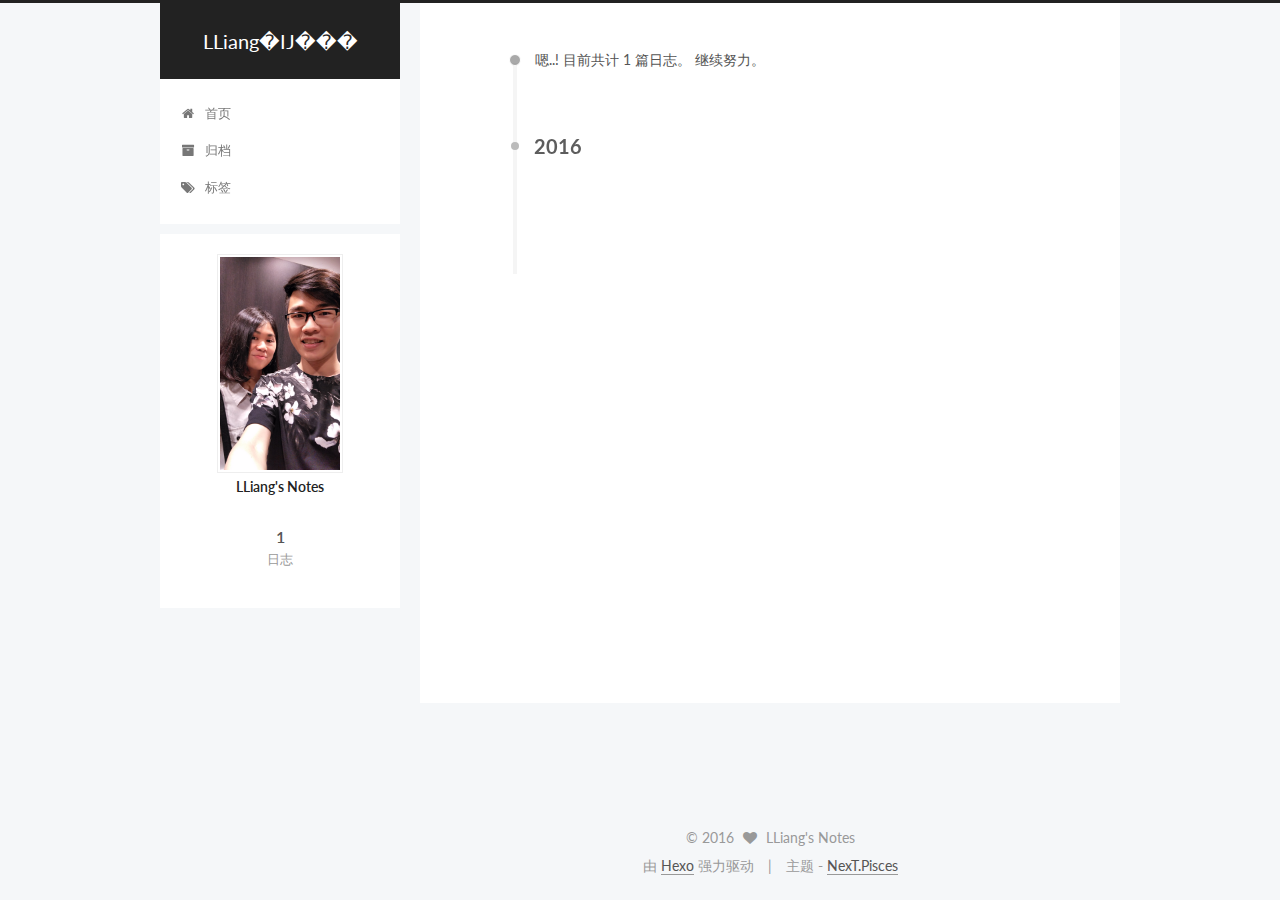
==== commit 7e3fc4fd: "Site updated: 2016-07-11 19:00:34" ====
--- a/archives/index.html
+++ b/archives/index.html
@@ -302,8 +302,8 @@
         <div class="site-author motion-element" itemprop="author" itemscope itemtype="http://schema.org/Person">
           <img class="site-author-image" itemprop="image"
                src="/uploads/bb.jpg"
-               alt="LLiang" />
-          <p class="site-author-name" itemprop="name">LLiang</p>
+               alt="LLiang's Notes" />
+          <p class="site-author-name" itemprop="name">LLiang's Notes</p>
           <p class="site-description motion-element" itemprop="description"></p>
         </div>
         <nav class="site-state motion-element">
@@ -353,7 +353,7 @@
   <span class="with-love">
     <i class="fa fa-heart"></i>
   </span>
-  <span class="author" itemprop="copyrightHolder">LLiang</span>
+  <span class="author" itemprop="copyrightHolder">LLiang's Notes</span>
 </div>
 
 <div class="powered-by">
--- a/css/main.css
+++ b/css/main.css
@@ -1549,7 +1549,7 @@
   width: 4px;
   height: 4px;
   border-radius: 50%;
-  background: #206e45;
+  background: #20902a;
 }
 .links-of-blogroll {
   font-size: 13px;
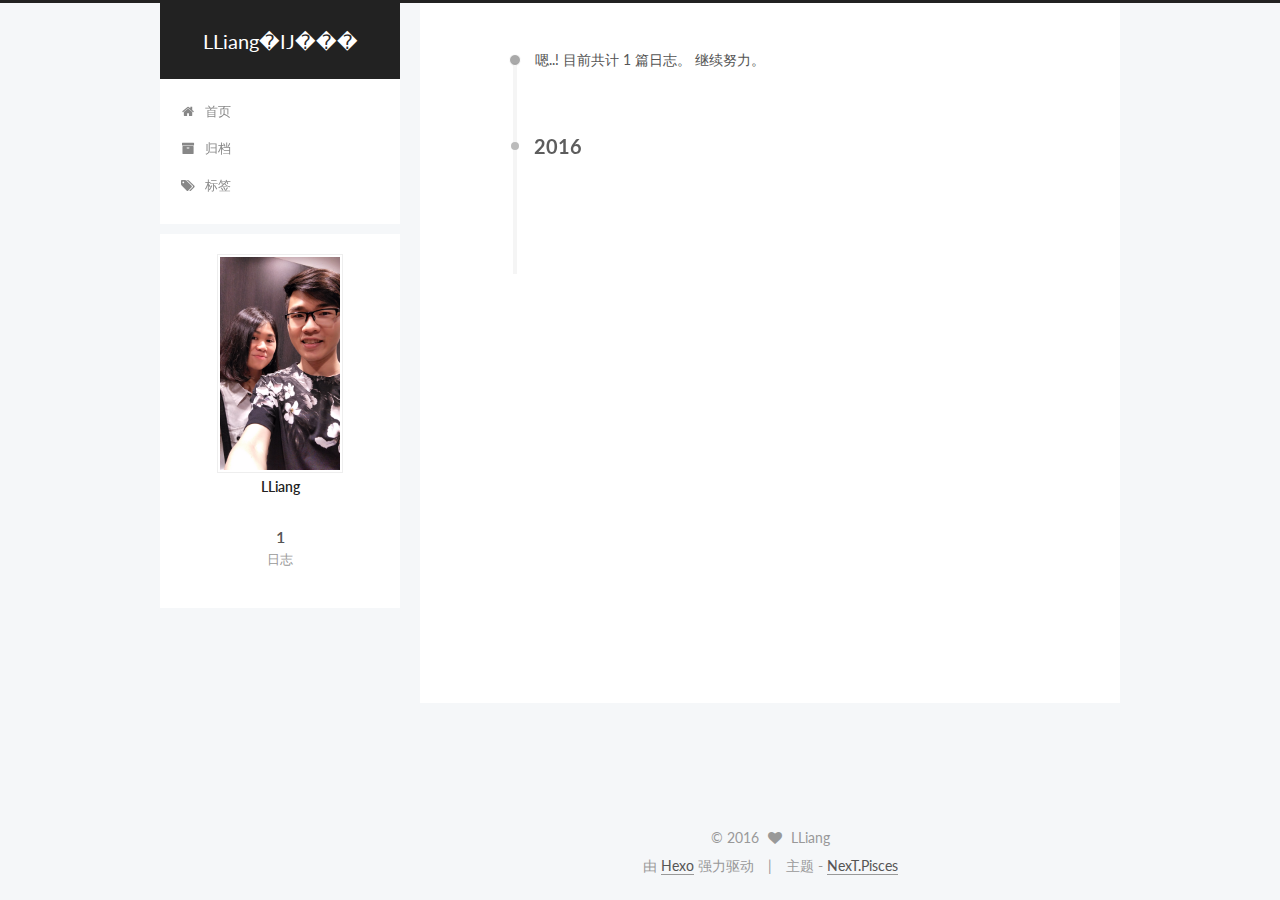
==== commit 64b983e6: "Site updated: 2016-07-11 19:02:32" ====
--- a/archives/index.html
+++ b/archives/index.html
@@ -302,8 +302,8 @@
         <div class="site-author motion-element" itemprop="author" itemscope itemtype="http://schema.org/Person">
           <img class="site-author-image" itemprop="image"
                src="/uploads/bb.jpg"
-               alt="LLiang's Notes" />
-          <p class="site-author-name" itemprop="name">LLiang's Notes</p>
+               alt="LLiang" />
+          <p class="site-author-name" itemprop="name">LLiang</p>
           <p class="site-description motion-element" itemprop="description"></p>
         </div>
         <nav class="site-state motion-element">
@@ -353,7 +353,7 @@
   <span class="with-love">
     <i class="fa fa-heart"></i>
   </span>
-  <span class="author" itemprop="copyrightHolder">LLiang's Notes</span>
+  <span class="author" itemprop="copyrightHolder">LLiang</span>
 </div>
 
 <div class="powered-by">
--- a/css/main.css
+++ b/css/main.css
@@ -1549,7 +1549,7 @@
   width: 4px;
   height: 4px;
   border-radius: 50%;
-  background: #20902a;
+  background: #afeeff;
 }
 .links-of-blogroll {
   font-size: 13px;
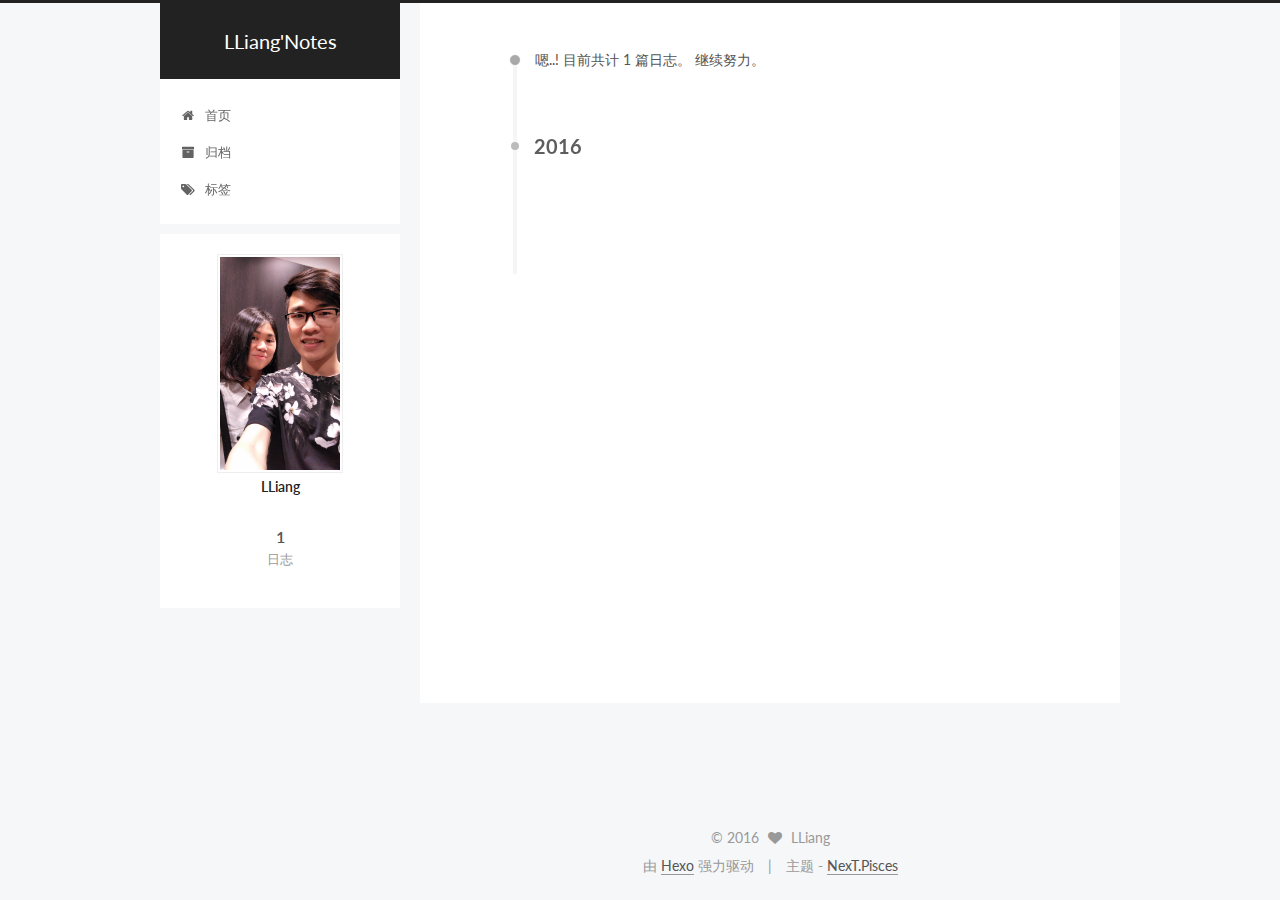
==== commit ac31ebd1: "Site updated: 2016-07-11 19:05:20" ====
--- a/archives/index.html
+++ b/archives/index.html
@@ -85,11 +85,11 @@
 
 
 <meta property="og:type" content="website">
-<meta property="og:title" content="LLiang�Ĳ���">
+<meta property="og:title" content="LLiang'Notes">
 <meta property="og:url" content="http://yoursite.com/archives/index.html">
-<meta property="og:site_name" content="LLiang�Ĳ���">
+<meta property="og:site_name" content="LLiang'Notes">
 <meta name="twitter:card" content="summary">
-<meta name="twitter:title" content="LLiang�Ĳ���">
+<meta name="twitter:title" content="LLiang'Notes">
 
 
 
@@ -112,7 +112,7 @@
 
   <link rel="canonical" href="http://yoursite.com/archives/"/>
 
-  <title> 归档 | LLiang�Ĳ��� </title>
+  <title> 归档 | LLiang'Notes </title>
 </head>
 
 <body itemscope itemtype="http://schema.org/WebPage" lang="zh-Hans">
@@ -143,7 +143,7 @@
   <div class="custom-logo-site-title">
     <a href="/"  class="brand" rel="start">
       <span class="logo-line-before"><i></i></span>
-      <span class="site-title">LLiang�Ĳ���</span>
+      <span class="site-title">LLiang'Notes</span>
       <span class="logo-line-after"><i></i></span>
     </a>
   </div>
--- a/css/main.css
+++ b/css/main.css
@@ -1549,7 +1549,7 @@
   width: 4px;
   height: 4px;
   border-radius: 50%;
-  background: #afeeff;
+  background: #7affcf;
 }
 .links-of-blogroll {
   font-size: 13px;
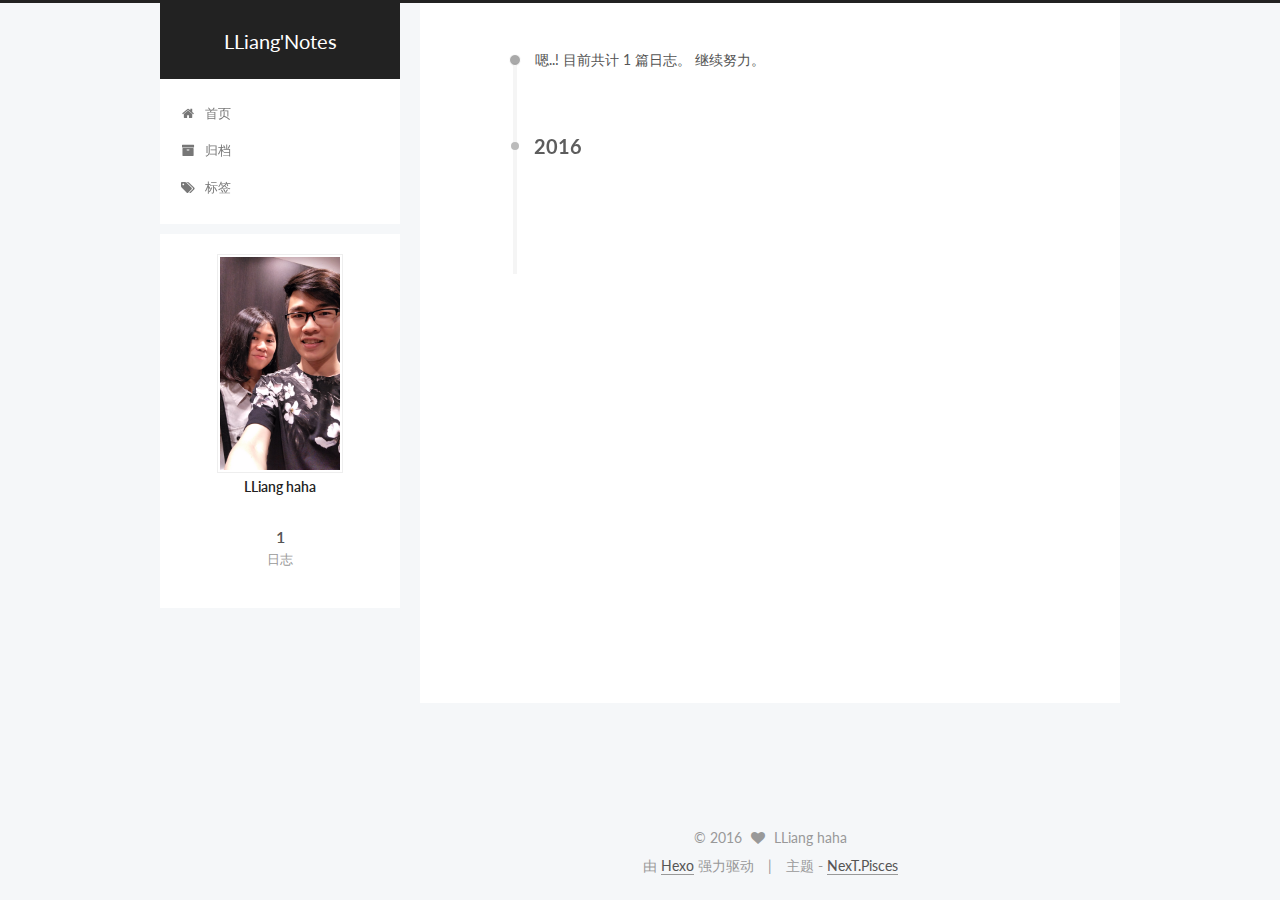
==== commit f0afa5e0: "Site updated: 2016-07-11 19:08:08" ====
--- a/archives/index.html
+++ b/archives/index.html
@@ -302,8 +302,8 @@
         <div class="site-author motion-element" itemprop="author" itemscope itemtype="http://schema.org/Person">
           <img class="site-author-image" itemprop="image"
                src="/uploads/bb.jpg"
-               alt="LLiang" />
-          <p class="site-author-name" itemprop="name">LLiang</p>
+               alt="LLiang haha" />
+          <p class="site-author-name" itemprop="name">LLiang haha</p>
           <p class="site-description motion-element" itemprop="description"></p>
         </div>
         <nav class="site-state motion-element">
@@ -353,7 +353,7 @@
   <span class="with-love">
     <i class="fa fa-heart"></i>
   </span>
-  <span class="author" itemprop="copyrightHolder">LLiang</span>
+  <span class="author" itemprop="copyrightHolder">LLiang haha</span>
 </div>
 
 <div class="powered-by">
--- a/css/main.css
+++ b/css/main.css
@@ -1549,7 +1549,7 @@
   width: 4px;
   height: 4px;
   border-radius: 50%;
-  background: #7affcf;
+  background: #3dd575;
 }
 .links-of-blogroll {
   font-size: 13px;
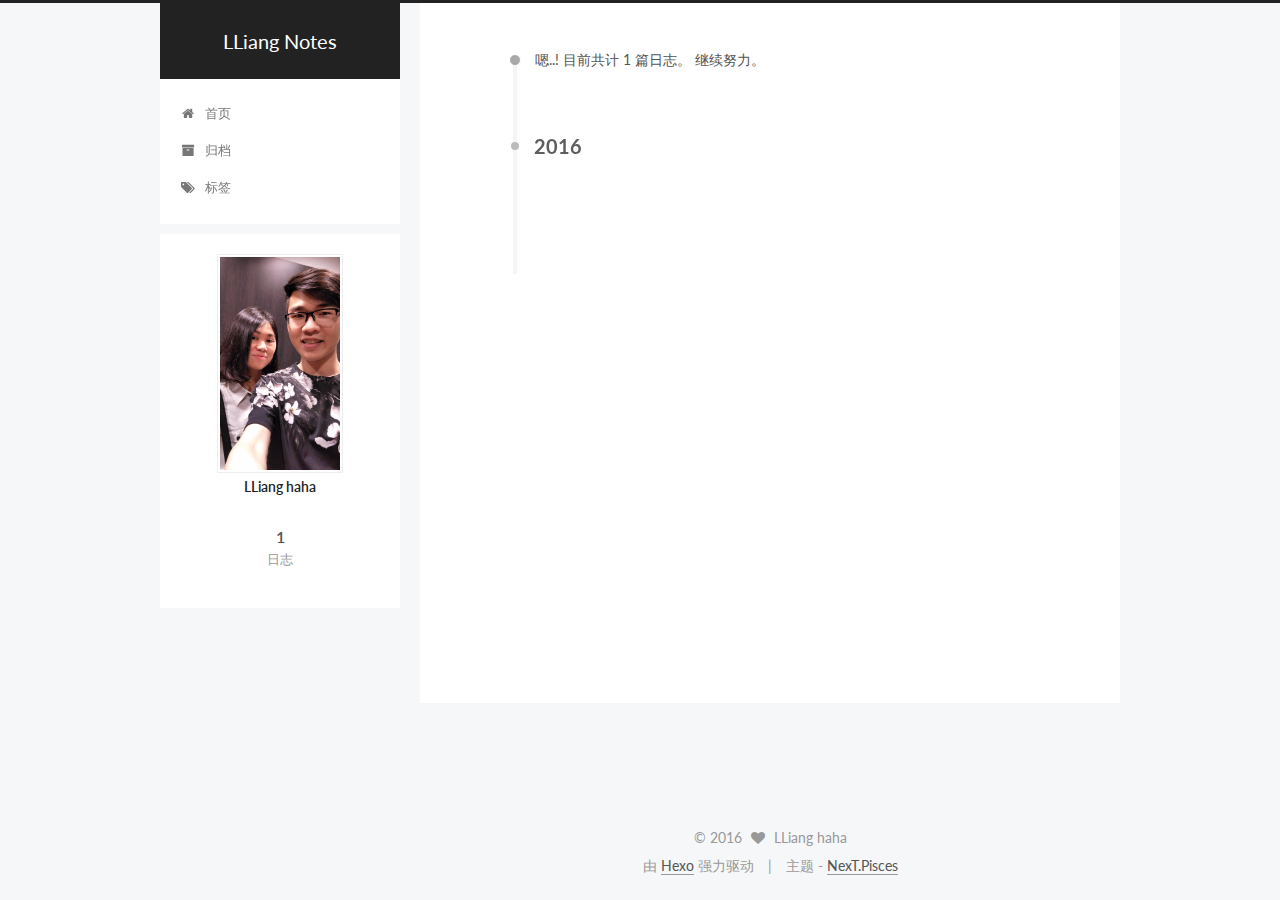
==== commit b06c6293: "Site updated: 2016-07-11 19:09:22" ====
--- a/archives/index.html
+++ b/archives/index.html
@@ -85,11 +85,11 @@
 
 
 <meta property="og:type" content="website">
-<meta property="og:title" content="LLiang'Notes">
+<meta property="og:title" content="LLiang Notes">
 <meta property="og:url" content="http://yoursite.com/archives/index.html">
-<meta property="og:site_name" content="LLiang'Notes">
+<meta property="og:site_name" content="LLiang Notes">
 <meta name="twitter:card" content="summary">
-<meta name="twitter:title" content="LLiang'Notes">
+<meta name="twitter:title" content="LLiang Notes">
 
 
 
@@ -112,7 +112,7 @@
 
   <link rel="canonical" href="http://yoursite.com/archives/"/>
 
-  <title> 归档 | LLiang'Notes </title>
+  <title> 归档 | LLiang Notes </title>
 </head>
 
 <body itemscope itemtype="http://schema.org/WebPage" lang="zh-Hans">
@@ -143,7 +143,7 @@
   <div class="custom-logo-site-title">
     <a href="/"  class="brand" rel="start">
       <span class="logo-line-before"><i></i></span>
-      <span class="site-title">LLiang'Notes</span>
+      <span class="site-title">LLiang Notes</span>
       <span class="logo-line-after"><i></i></span>
     </a>
   </div>
--- a/css/main.css
+++ b/css/main.css
@@ -1549,7 +1549,7 @@
   width: 4px;
   height: 4px;
   border-radius: 50%;
-  background: #3dd575;
+  background: #699d18;
 }
 .links-of-blogroll {
   font-size: 13px;
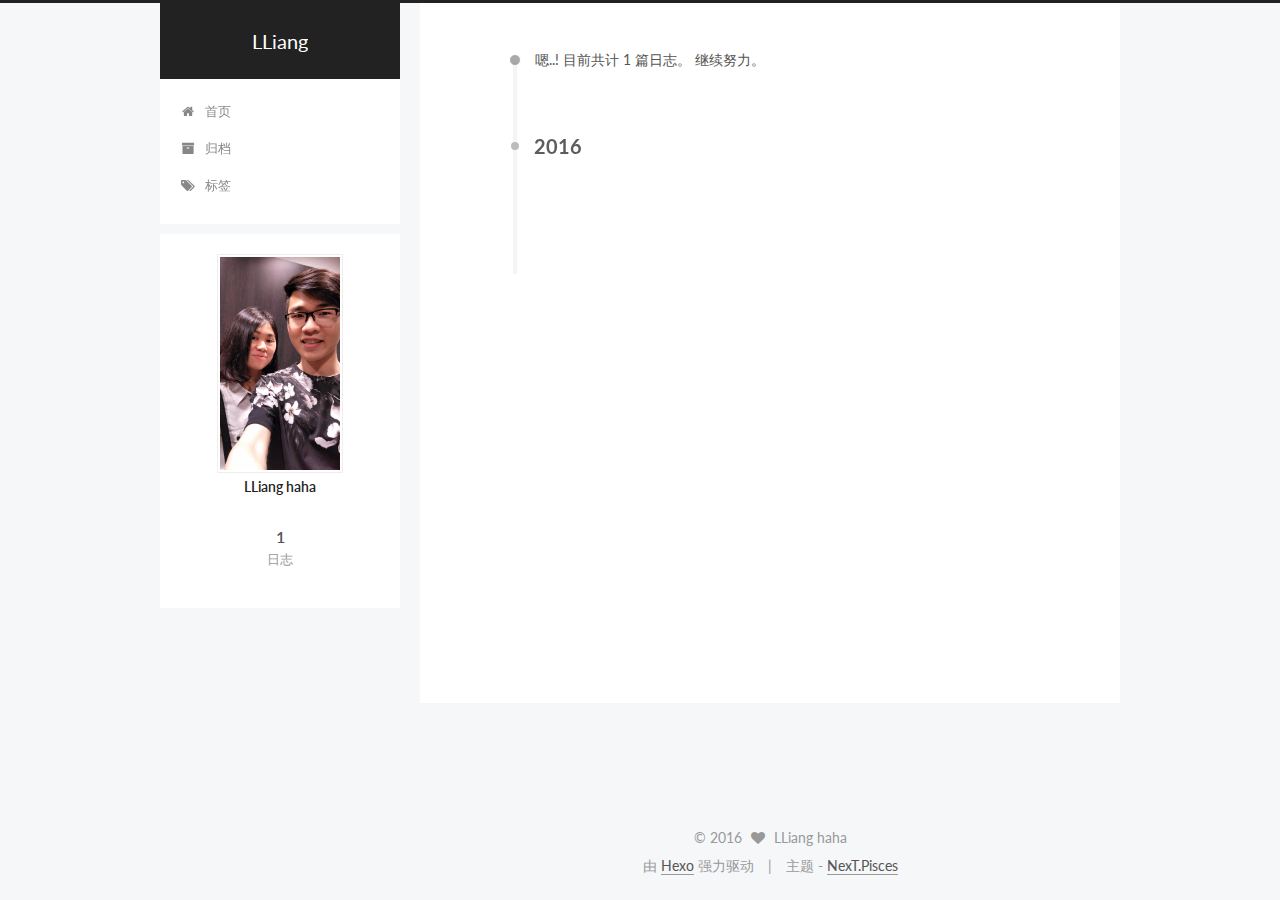
==== commit 7576996c: "Site updated: 2016-07-11 19:11:29" ====
--- a/archives/index.html
+++ b/archives/index.html
@@ -85,11 +85,11 @@
 
 
 <meta property="og:type" content="website">
-<meta property="og:title" content="LLiang Notes">
+<meta property="og:title" content="LLiang">
 <meta property="og:url" content="http://yoursite.com/archives/index.html">
-<meta property="og:site_name" content="LLiang Notes">
+<meta property="og:site_name" content="LLiang">
 <meta name="twitter:card" content="summary">
-<meta name="twitter:title" content="LLiang Notes">
+<meta name="twitter:title" content="LLiang">
 
 
 
@@ -112,7 +112,7 @@
 
   <link rel="canonical" href="http://yoursite.com/archives/"/>
 
-  <title> 归档 | LLiang Notes </title>
+  <title> 归档 | LLiang </title>
 </head>
 
 <body itemscope itemtype="http://schema.org/WebPage" lang="zh-Hans">
@@ -143,7 +143,7 @@
   <div class="custom-logo-site-title">
     <a href="/"  class="brand" rel="start">
       <span class="logo-line-before"><i></i></span>
-      <span class="site-title">LLiang Notes</span>
+      <span class="site-title">LLiang</span>
       <span class="logo-line-after"><i></i></span>
     </a>
   </div>
--- a/css/main.css
+++ b/css/main.css
@@ -1549,7 +1549,7 @@
   width: 4px;
   height: 4px;
   border-radius: 50%;
-  background: #699d18;
+  background: #1de31b;
 }
 .links-of-blogroll {
   font-size: 13px;
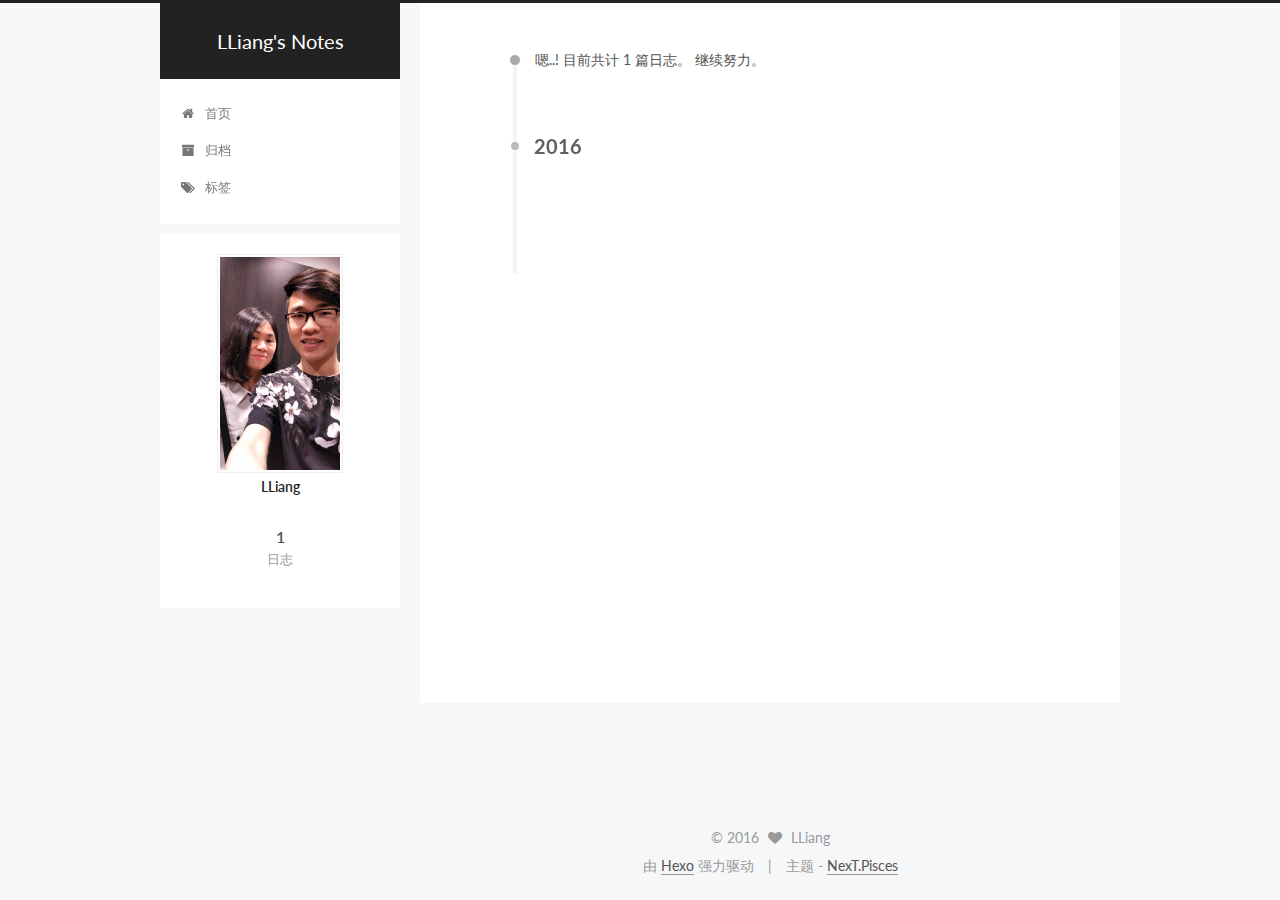
==== commit 910e97cd: "Site updated: 2016-07-11 19:13:23" ====
--- a/archives/index.html
+++ b/archives/index.html
@@ -85,11 +85,11 @@
 
 
 <meta property="og:type" content="website">
-<meta property="og:title" content="LLiang">
+<meta property="og:title" content="LLiang's Notes">
 <meta property="og:url" content="http://yoursite.com/archives/index.html">
-<meta property="og:site_name" content="LLiang">
+<meta property="og:site_name" content="LLiang's Notes">
 <meta name="twitter:card" content="summary">
-<meta name="twitter:title" content="LLiang">
+<meta name="twitter:title" content="LLiang's Notes">
 
 
 
@@ -112,7 +112,7 @@
 
   <link rel="canonical" href="http://yoursite.com/archives/"/>
 
-  <title> 归档 | LLiang </title>
+  <title> 归档 | LLiang's Notes </title>
 </head>
 
 <body itemscope itemtype="http://schema.org/WebPage" lang="zh-Hans">
@@ -143,7 +143,7 @@
   <div class="custom-logo-site-title">
     <a href="/"  class="brand" rel="start">
       <span class="logo-line-before"><i></i></span>
-      <span class="site-title">LLiang</span>
+      <span class="site-title">LLiang's Notes</span>
       <span class="logo-line-after"><i></i></span>
     </a>
   </div>
@@ -302,8 +302,8 @@
         <div class="site-author motion-element" itemprop="author" itemscope itemtype="http://schema.org/Person">
           <img class="site-author-image" itemprop="image"
                src="/uploads/bb.jpg"
-               alt="LLiang haha" />
-          <p class="site-author-name" itemprop="name">LLiang haha</p>
+               alt="LLiang" />
+          <p class="site-author-name" itemprop="name">LLiang</p>
           <p class="site-description motion-element" itemprop="description"></p>
         </div>
         <nav class="site-state motion-element">
@@ -353,7 +353,7 @@
   <span class="with-love">
     <i class="fa fa-heart"></i>
   </span>
-  <span class="author" itemprop="copyrightHolder">LLiang haha</span>
+  <span class="author" itemprop="copyrightHolder">LLiang</span>
 </div>
 
 <div class="powered-by">
--- a/css/main.css
+++ b/css/main.css
@@ -1549,7 +1549,7 @@
   width: 4px;
   height: 4px;
   border-radius: 50%;
-  background: #1de31b;
+  background: #612929;
 }
 .links-of-blogroll {
   font-size: 13px;
